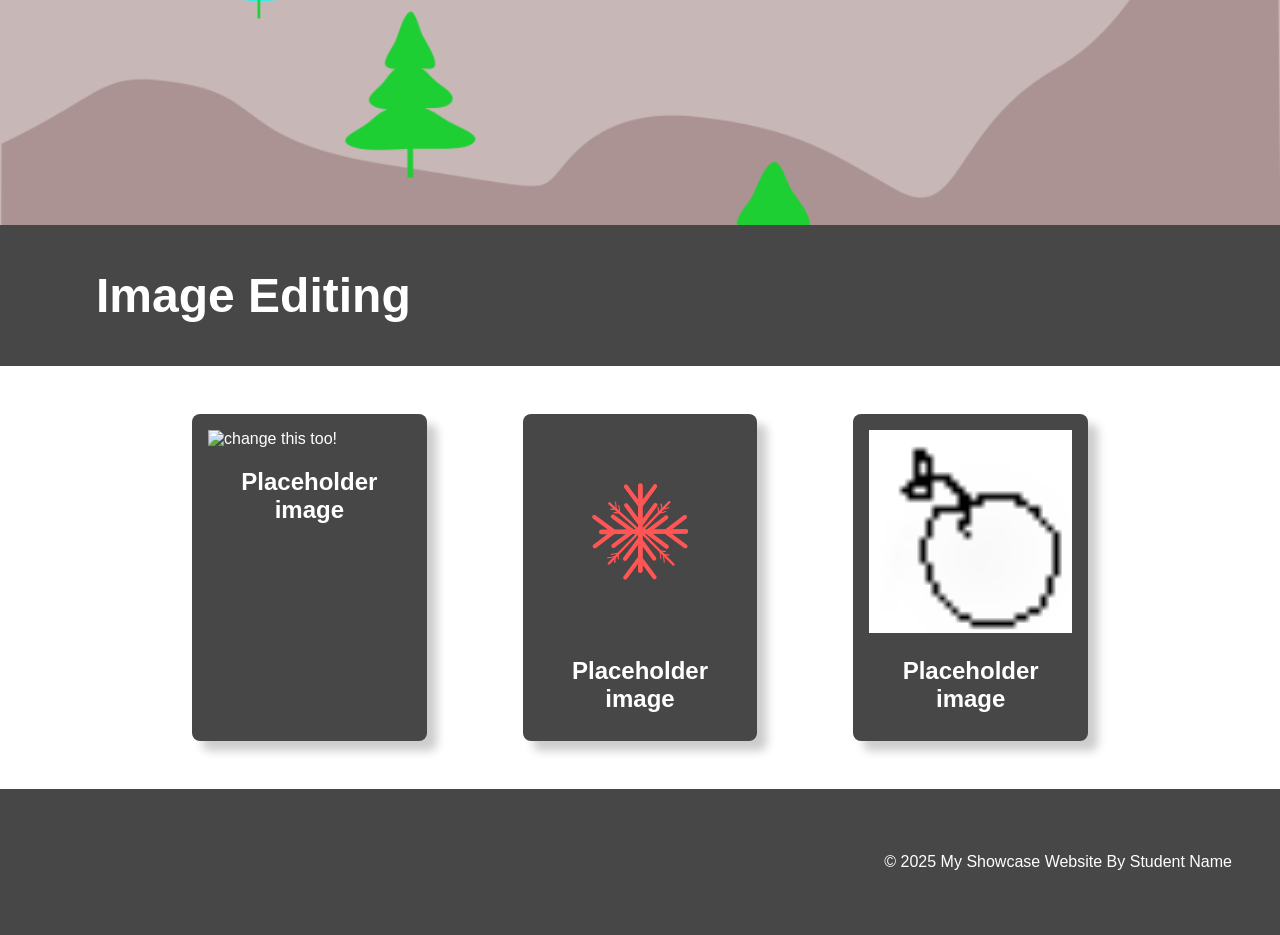
==== index.html @ eec8f9d2 "initail commit" ====
<!DOCTYPE html>
<html lang="en">

<head>
    <meta charset="UTF-8">
    <meta name="viewport" content="width=device-width, initial-scale=1.0">
    <link rel="stylesheet" href="style.css">
    <title>Luke website</title>
</head>
<!-- This is the main body of the website- ALL your content goes AFTER the <body> tag and before the </body> tag -->
<body>

    <!-- The Hero Section -------------------------------------------------------------------------------------- -->
    <section class="hero">
        <div class="hero-text"Luke Website</div>
    </section>

<!-- Topic one ------------------------------------------------------------------------------------------------- -->
    <!-- The First Topic Section -->
    <section class="topic">
        <!-- the topic title a big bar with text in it -->
        <div class="topic-title">
            <h1>Image Editing</h1>
        </div>
        <!-- now a three column grid of images -->
        <div class="topic-content">
            <!-- one "card" which includes an image with a text below it -->
            <div class="topic-card">
                <img src="images/tree.png-1024x1024.png" alt="change this too!">
                <h2 class="topic-card-text">Placeholder image</h2>
            </div>
            <div class="topic-card">
                <img src="images/snowflake.png" alt="change this too!">
                <h2 class="topic-card-text">Placeholder image</h2>
            </div>
            <div class="topic-card">
                <img src="images/apple.png" alt="change this too!">
                <h2 class="topic-card-text">Placeholder image</h2>
            </div>
        </div>
    </section>
<!-- End of topic one------------------------------------------------------------------------------------------ -->

<!-- Copy and paste the section from above to make your next section -->



    <!-- A Simple Website Footer ------------------------------------------------------------------------------ -->
    <footer class="footer">
        <p>&copy; 2025 My Showcase Website By Student Name</p>
    </footer>

<!-- The end of the whole page- no more content after this! -->
</body>
</html>
---- style.css ----
/* A simple css reset */
body,
html {
    margin: 0;
    padding: 0;
    height: 100%;
    /* The Font Family- Really important!! */
    font-family: Arial, sans-serif;
    box-sizing: border-box;
}

/* reset for images to ensure they ar 100% of the parent container width */
img {
    width: 100%;
}

/* The hero section styling- use your OWN Hero Image URL here */
.hero {
    background-image: url('images/tree.png');
    height: 25vh;
    background-size: cover;
    background-position: center;
    display: flex;
    justify-content: center;
    align-items: center;
    color: white;
    text-align: center;
    position: relative;
}

/* BIG text styling for the hero section text */
.hero-text {
    font-size: 4em;
    font-weight: bold;
}

/* nice big font on a banner style background */
.topic-title{
    color: white;
    font-size: 2em;
    padding: 0.1em 3em;
    background-color: rgb(71, 71, 71);
}

/* Three column grid with a nice big gap */
.topic-content{
    display: grid;
    grid-template-columns: repeat(3, 1fr);
    gap: 6em;
    /* bring the whole section in off the sides of the page */
    width: 70%;
    /* top margin of 3em and center right/left */
    margin: 3em auto;
}

/* Styling for the individual topic cards rounded edges background color and a drop shadow */
.topic-card{
    background-color: rgb(71, 71, 71);
    color: white;
    padding: 1em;
    border-radius: 0.5em;
    box-shadow: 10px 10px 10px rgba(0, 0, 0, 0.2);
}

/* Styling for the topic card titles */
.topic-card-text{
    font-size: 1.5em;
    margin-bottom: 0.5em;
    /* center align text */
    text-align: center;
}


/* Styling for a footer section to take a bit of spcae at the bottom of the page */
.footer{
    background-color: rgb(71, 71, 71);
    color: white;
    text-align: right;
    padding: 3em 3em;
}
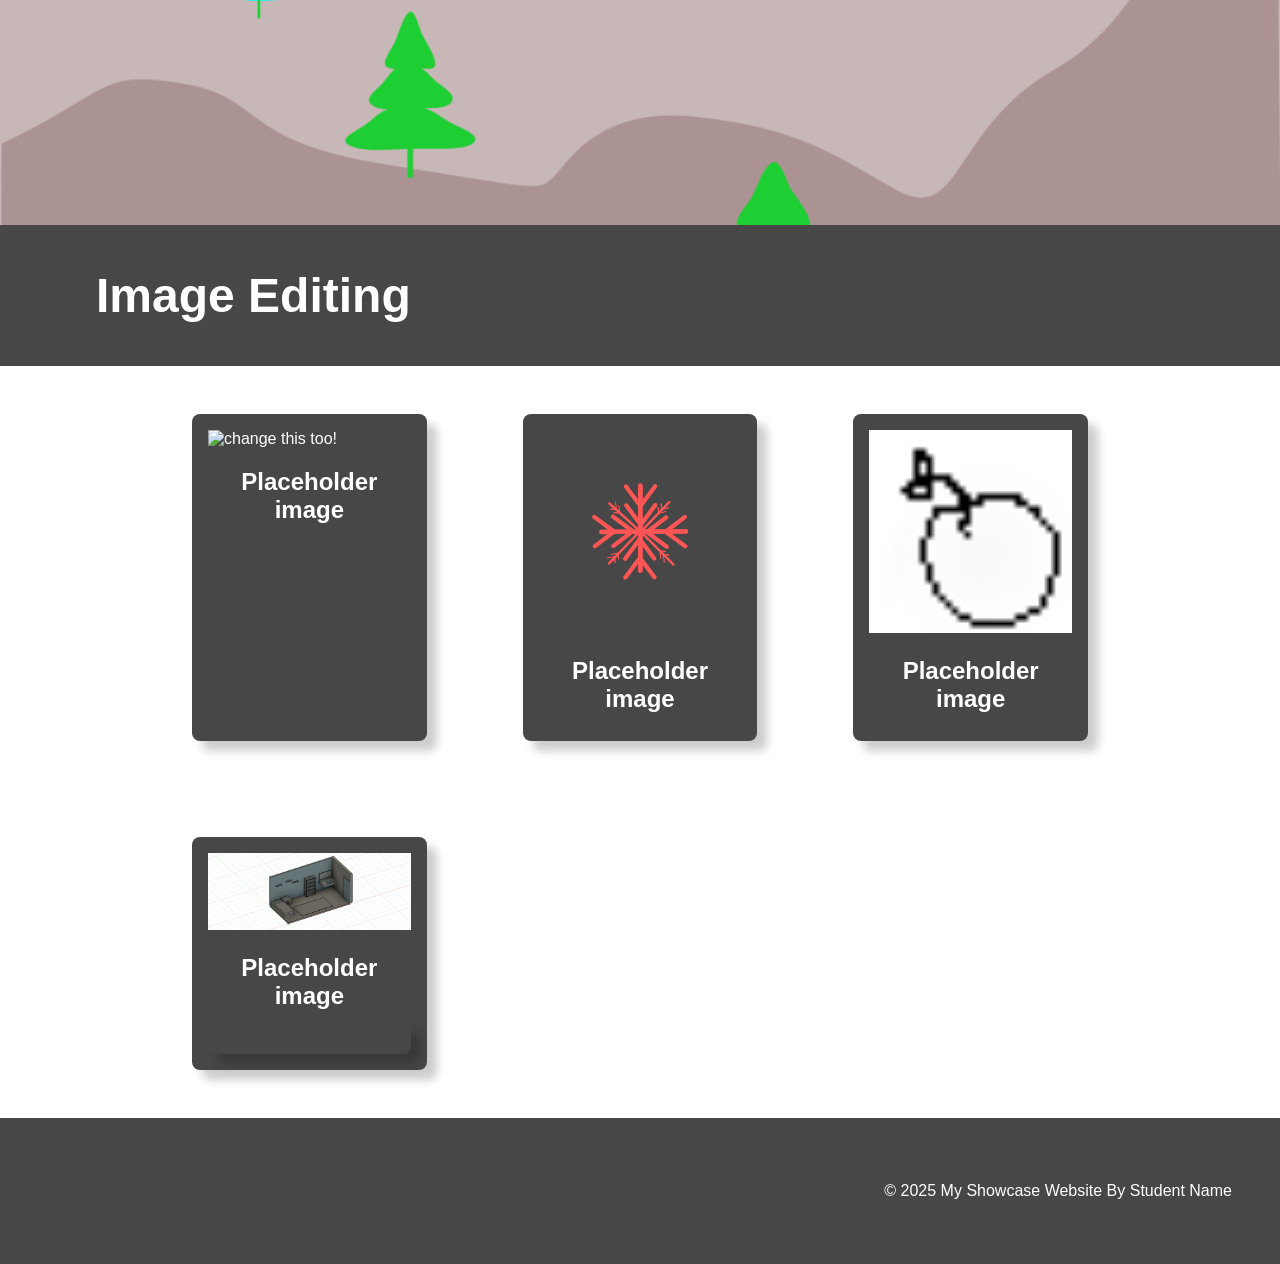
==== commit bdad9698: "Initial commit" ====
--- a/index.html
+++ b/index.html
@@ -37,7 +37,11 @@
                 <img src="images/apple.png" alt="change this too!">
                 <h2 class="topic-card-text">Placeholder image</h2>
             </div>
-        </div>
+            <div class="topic-card">
+                <img src="images/bedroom.png" alt="change this too!">
+                <h2 class="topic-card-text">Placeholder image</h2>
+              <div class="topic-card">
+            </div>
     </section>
 <!-- End of topic one------------------------------------------------------------------------------------------ -->
 
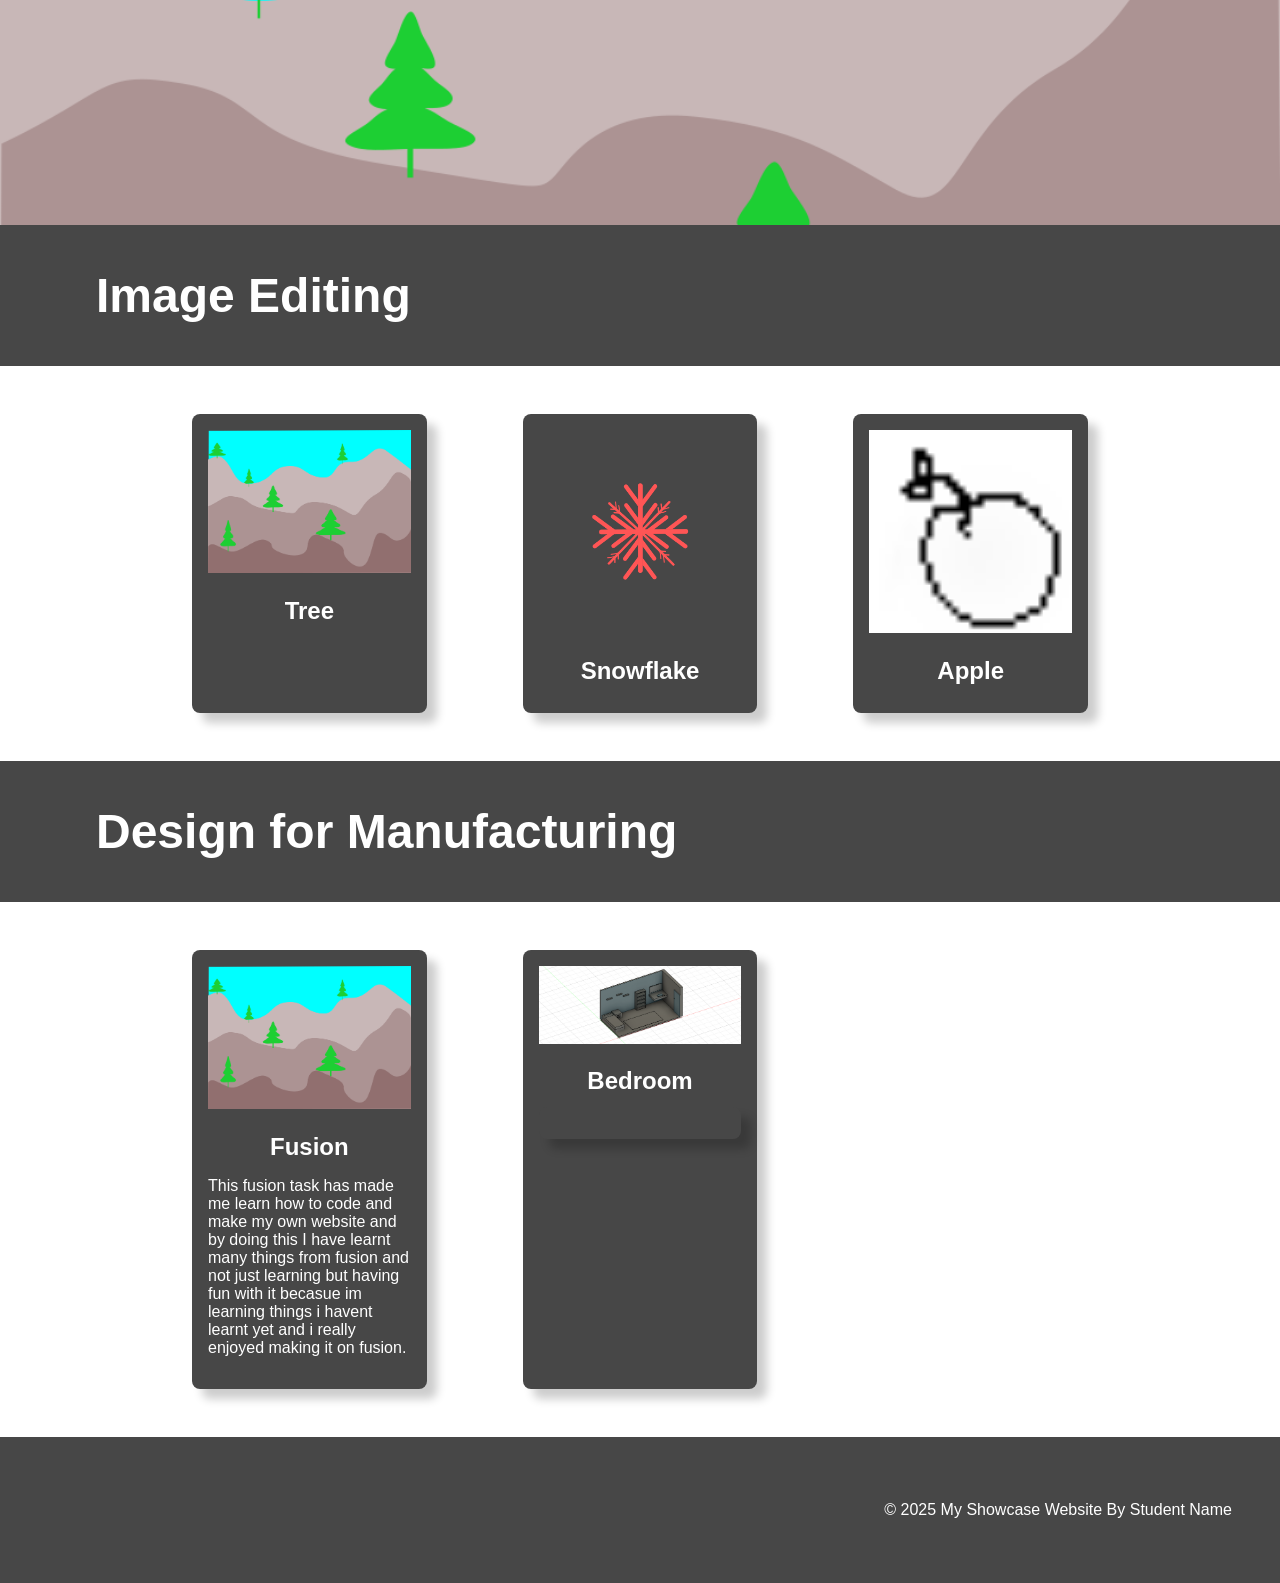
==== commit 2ca47267: "MyYear10Website" ====
--- a/index.html
+++ b/index.html
@@ -26,26 +26,45 @@
         <div class="topic-content">
             <!-- one "card" which includes an image with a text below it -->
             <div class="topic-card">
-                <img src="images/tree.png-1024x1024.png" alt="change this too!">
-                <h2 class="topic-card-text">Placeholder image</h2>
+                <img src="images/tree.png" alt="change this too!">
+                <h2 class="topic-card-text">Tree</h2>
             </div>
             <div class="topic-card">
                 <img src="images/snowflake.png" alt="change this too!">
-                <h2 class="topic-card-text">Placeholder image</h2>
+                <h2 class="topic-card-text">Snowflake</h2>
             </div>
             <div class="topic-card">
                 <img src="images/apple.png" alt="change this too!">
-                <h2 class="topic-card-text">Placeholder image</h2>
+                <h2 class="topic-card-text">Apple</h2>
+            </div>
+
+    </section>
+<!-- End of topic one------------------------------------------------------------------------------------------ -->
+
+<!-- Copy and paste the section from above to make your next section -->
+ <!-- Topic one ------------------------------------------------------------------------------------------------- -->
+    <!-- The First Topic Section -->
+    <section class="topic">
+        <!-- the topic title a big bar with text in it -->
+        <div class="topic-title">
+            <h1>Design for Manufacturing</h1>
+        </div>
+        <!-- now a three column grid of images -->
+        <div class="topic-content">
+            <!-- one "card" which includes an image with a text below it -->
+            <div class="topic-card">
+                <img src="images/tree.png" alt="change this too!">
+                <h2 class="topic-card-text">Fusion</h2>
+                <p>This fusion task has made me learn how to code and make my own website and by doing this I have learnt many things from fusion and not just learning but having fun with it becasue im learning things i havent learnt yet and i really enjoyed making it on fusion.</p>    
             </div>
             <div class="topic-card">
                 <img src="images/bedroom.png" alt="change this too!">
-                <h2 class="topic-card-text">Placeholder image</h2>
+                <h2 class="topic-card-text">Bedroom</h2>
               <div class="topic-card">
             </div>
     </section>
 <!-- End of topic one------------------------------------------------------------------------------------------ -->
 
-<!-- Copy and paste the section from above to make your next section -->
 
 
 
